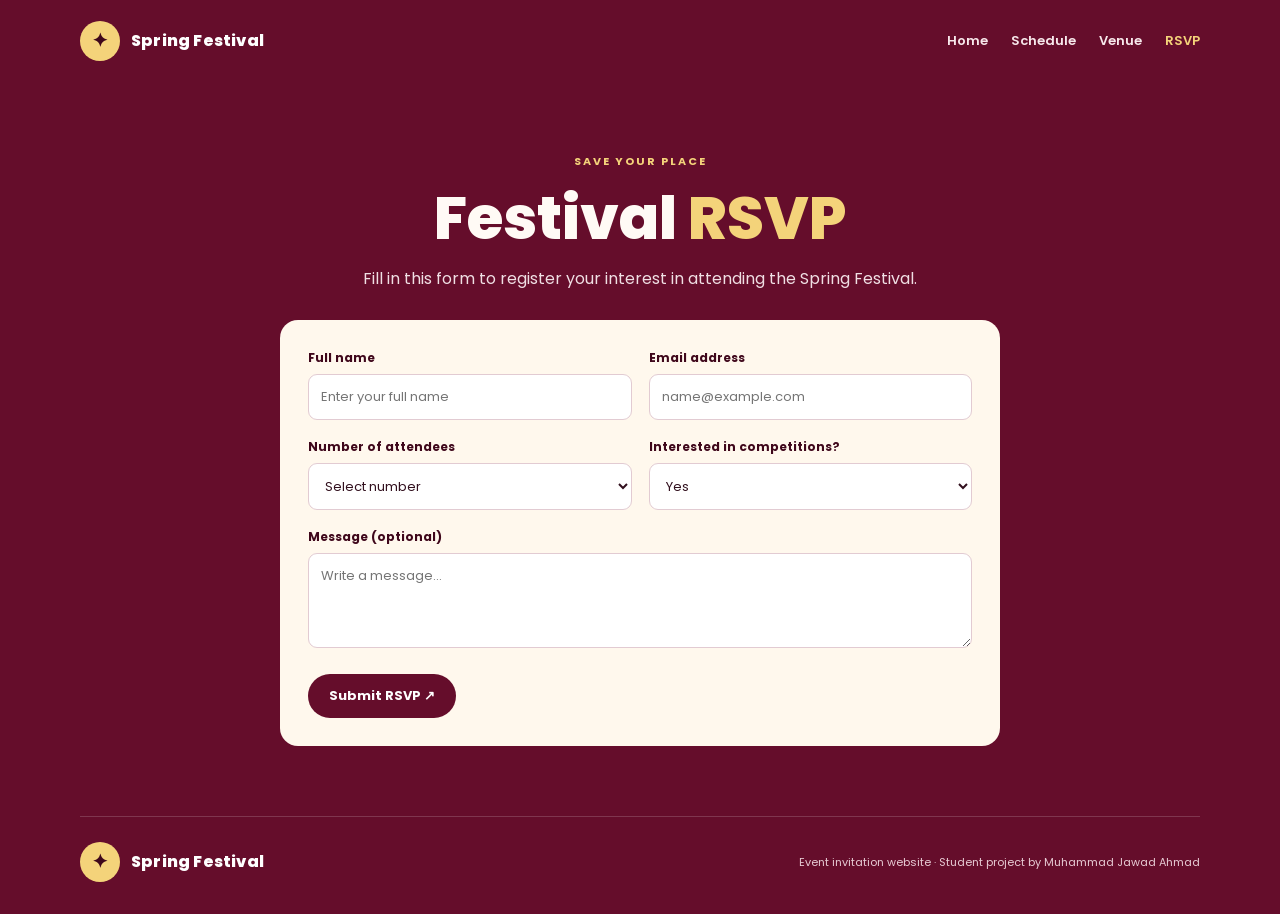
==== rsvp.html @ 40516e1f "Add Spring Festival homepage" ====
<!DOCTYPE html>
<html lang="en">
<head>
<meta charset="UTF-8">
<meta name="viewport" content="width=device-width, initial-scale=1.0">
<meta name="description" content="Spring Festival event invitation, activities, venue and RSVP information.">
<title>RSVP | Spring Festival</title>
<link rel="stylesheet" href="style.css">
</head>
<body>
<header class="site-header">
<a class="brand" href="index.html"><span class="brand-mark">✦</span><span>Spring Festival</span></a>
<nav aria-label="Main navigation"><a href="index.html" class="">Home</a><a href="schedule.html" class="">Schedule</a><a href="venue.html" class="">Venue</a><a href="rsvp.html" class="active">RSVP</a></nav>
</header>
<main>
<section class="section">
<div class="section-heading center"><p class="eyebrow">Save your place</p><h1>Festival <span class="gold">RSVP</span></h1><p>Fill in this form to register your interest in attending the Spring Festival.</p></div>
<form class="form-card" id="rsvpForm">
<div class="form-grid">
<div><label for="name">Full name</label><input id="name" name="name" type="text" placeholder="Enter your full name" required></div>
<div><label for="email">Email address</label><input id="email" name="email" type="email" placeholder="name@example.com" required></div>
<div><label for="guests">Number of attendees</label><select id="guests" name="guests" required><option value="">Select number</option><option>1</option><option>2</option><option>3</option><option>4</option></select></div>
<div><label for="competition">Interested in competitions?</label><select id="competition" name="competition"><option>Yes</option><option>No</option></select></div>
<div class="full"><label for="message">Message (optional)</label><textarea id="message" name="message" placeholder="Write a message..."></textarea></div>
</div>
<button type="submit">Submit RSVP ↗</button>
</form>
</section>
</main>
<footer><a class="brand" href="index.html"><span class="brand-mark">✦</span><span>Spring Festival</span></a><p>Event invitation website · Student project by Muhammad Jawad Ahmad</p></footer>
<script src="script.js"></script>
</body>
</html>
---- style.css ----
@import url('https://fonts.googleapis.com/css2?family=Poppins:wght@400;500;600;700;800&display=swap');
:root {
  --maroon: #650d2b;
  --maroon-deep: #3f071b;
  --maroon-light: #8d2146;
  --gold: #f4d37a;
  --cream: #fff8ed;
  --white: #ffffff;
  --text: #fffaf5;
  --muted: #f0dfe4;
}
* { box-sizing: border-box; }
html { scroll-behavior: smooth; }
body {
  margin: 0; background: var(--maroon); color: var(--text);
  font-family: 'Poppins', Arial, sans-serif; line-height: 1.65;
}
.site-header {
  width: min(1120px, calc(100% - 40px)); margin: auto; min-height: 82px;
  display: flex; justify-content: space-between; align-items: center; gap: 20px;
}
.brand { display: flex; align-items: center; gap: 11px; color: var(--white); text-decoration: none; font-weight: 800; letter-spacing: .2px; }
.brand-mark {
  width: 40px; height: 40px; display: grid; place-items: center; border-radius: 50%;
  background: var(--gold); color: var(--maroon-deep); font-size: 19px;
}
nav { display: flex; flex-wrap: wrap; gap: 23px; }
nav a { color: #f7e8eb; text-decoration: none; font-size: 13px; font-weight: 600; }
nav a:hover, nav a.active { color: var(--gold); }
main { min-height: 65vh; }
.hero {
  width: min(1120px, calc(100% - 40px)); margin: 22px auto 0; padding: 46px;
  display: grid; grid-template-columns: 1fr 1fr; align-items: center; gap: 38px;
  border: 1px solid rgba(255,255,255,.16); border-radius: 24px;
  background: linear-gradient(135deg, #79183a, #4a0a21);
}
.eyebrow { margin: 0 0 13px; color: var(--gold); font-size: 11px; font-weight: 700; letter-spacing: 2px; text-transform: uppercase; }
h1, h2, h3 { margin: 0; font-weight: 800; line-height: 1.18; }
h1 { font-size: clamp(37px, 5vw, 60px); }
h1 span, .gold { color: var(--gold); }
h2 { font-size: clamp(27px, 4vw, 40px); }
h3 { font-size: 20px; }
.lead { max-width: 510px; margin: 20px 0 25px; color: var(--muted); font-size: 14px; }
.hero-image img { display: block; width: 100%; max-height: 350px; object-fit: cover; border: 5px solid rgba(255,255,255,.15); border-radius: 18px; box-shadow: 0 18px 45px rgba(0,0,0,.25); }
.button, button {
  display: inline-flex; align-items: center; justify-content: center; gap: 8px;
  border: 0; border-radius: 999px; padding: 12px 21px; background: var(--gold);
  color: var(--maroon-deep); text-decoration: none; font: 700 13px 'Poppins', sans-serif;
  cursor: pointer; transition: transform .2s, background .2s;
}
.button:hover, button:hover { transform: translateY(-2px); background: #ffe6a0; }
.section { width: min(1000px, calc(100% - 40px)); margin: 0 auto; padding: 70px 0; }
.section-heading { margin-bottom: 28px; }
.section-heading p:last-child { color: var(--muted); margin-top: 12px; }
.center { text-align: center; }
.grid { display: grid; grid-template-columns: repeat(3, 1fr); gap: 18px; }
.card {
  padding: 24px; border: 1px solid rgba(255,255,255,.17); border-radius: 17px;
  background: rgba(255,255,255,.07);
}
.card-icon { width: 42px; height: 42px; display: grid; place-items: center; margin-bottom: 17px; border-radius: 13px; background: rgba(244,211,122,.16); color: var(--gold); font-size: 21px; }
.card p { margin: 10px 0 0; color: var(--muted); font-size: 13px; }
.callout {
  width: min(1120px, calc(100% - 40px)); margin: 0 auto 65px; padding: 37px 42px;
  display: flex; align-items: center; justify-content: space-between; gap: 24px;
  border-radius: 20px; background: var(--cream); color: var(--maroon-deep);
}
.callout p { margin: 8px 0 0; color: #795363; font-size: 13px; }
.callout h2 { font-size: 30px; }
.callout .button { flex-shrink: 0; background: var(--maroon); color: white; }
.callout .button:hover { background: var(--maroon-light); }
.table-wrap { overflow-x: auto; border: 1px solid rgba(255,255,255,.18); border-radius: 16px; }
table { width: 100%; border-collapse: collapse; min-width: 580px; }
th, td { padding: 16px 19px; text-align: left; border-bottom: 1px solid rgba(255,255,255,.13); }
th { background: rgba(255,255,255,.1); color: var(--gold); font-size: 12px; }
td { color: var(--muted); font-size: 13px; }
tbody tr:last-child td { border-bottom: 0; }
.venue-layout { display: grid; grid-template-columns: 1fr 1fr; align-items: center; gap: 30px; }
.venue-photo { width: 100%; border-radius: 18px; border: 4px solid rgba(255,255,255,.16); }
.details { padding: 24px; border-radius: 16px; background: rgba(255,255,255,.07); border: 1px solid rgba(255,255,255,.15); }
.details p { color: var(--muted); font-size: 14px; }
.form-card { max-width: 720px; margin: auto; padding: 28px; border-radius: 18px; background: #fff8ed; color: var(--maroon-deep); }
.form-grid { display: grid; grid-template-columns: 1fr 1fr; gap: 17px; }
label { display: block; margin-bottom: 6px; font-size: 12px; font-weight: 700; }
input, select, textarea {
  width: 100%; padding: 12px; border: 1px solid #e2cbd2; border-radius: 9px;
  background: white; color: #32101e; font: 13px 'Poppins', sans-serif;
}
textarea { min-height: 95px; resize: vertical; }
.full { grid-column: 1 / -1; }
.form-card button { margin-top: 18px; background: var(--maroon); color: white; }
footer {
  width: min(1120px, calc(100% - 40px)); margin: auto; padding: 25px 0 32px;
  display: flex; align-items: center; justify-content: space-between; gap: 15px;
  border-top: 1px solid rgba(255,255,255,.17);
}
footer p { margin: 0; color: #e7cbd4; font-size: 11px; }
@media (max-width: 760px) {
  .site-header { padding: 17px 0; align-items: flex-start; flex-direction: column; }
  nav { gap: 13px; }
  .hero { grid-template-columns: 1fr; padding: 27px; }
  .grid { grid-template-columns: 1fr; }
  .venue-layout { grid-template-columns: 1fr; }
  .callout { align-items: flex-start; flex-direction: column; padding: 29px; }
  .form-grid { grid-template-columns: 1fr; }
  .full { grid-column: auto; }
  footer { align-items: flex-start; flex-direction: column; }
}
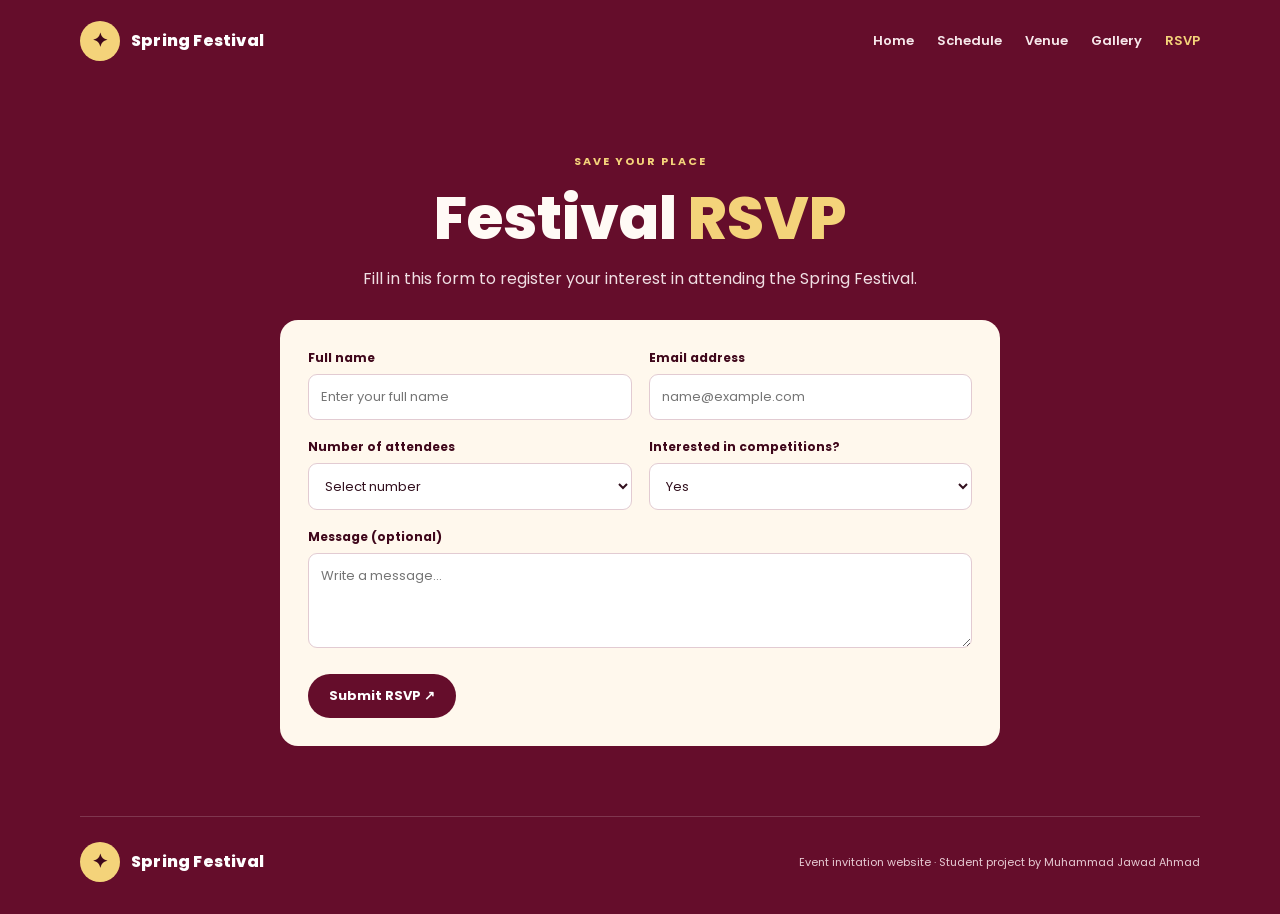
==== commit f3903cdc: "Add Spring Festival gallery page" ====
--- a/rsvp.html
+++ b/rsvp.html
@@ -10,7 +10,7 @@
 <body>
 <header class="site-header">
 <a class="brand" href="index.html"><span class="brand-mark">✦</span><span>Spring Festival</span></a>
-<nav aria-label="Main navigation"><a href="index.html" class="">Home</a><a href="schedule.html" class="">Schedule</a><a href="venue.html" class="">Venue</a><a href="rsvp.html" class="active">RSVP</a></nav>
+<nav aria-label="Main navigation"><a href="index.html" class="">Home</a><a href="schedule.html" class="">Schedule</a><a href="venue.html" class="">Venue</a><a href="gallery.html">Gallery</a><a href="rsvp.html" class="active">RSVP</a></nav>
 </header>
 <main>
 <section class="section">
